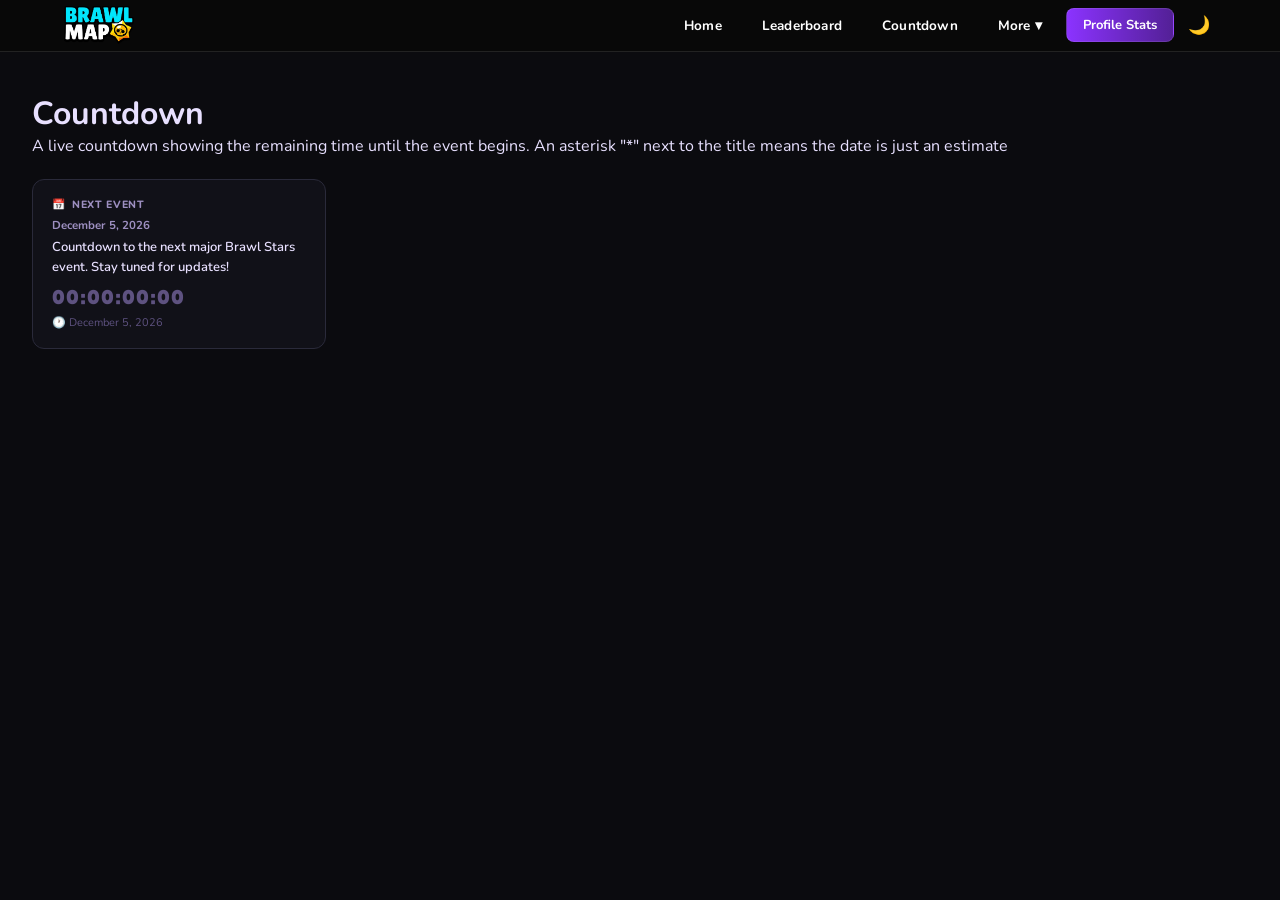
==== countdown.html @ 52364931 "Add files via upload" ====
<!DOCTYPE html>
<html lang="en">
<head>
  <meta charset="UTF-8" />
  <meta name="viewport" content="width=device-width, initial-scale=1.0" />
  <title>Countdown - BrawlMap</title>
  <link href="https://fonts.googleapis.com/css2?family=Lilita+One&family=Nunito:wght@400;600;700;800&display=swap" rel="stylesheet">
  <link rel="stylesheet" href="designed.css">
</head>
<body>
<div id="nav-root"></div>
<script src="nav-loader.js"></script>

<!-- ══════════════════════════════════════════════════════
     COUNTDOWN PAGE
══════════════════════════════════════════════════════ -->
<div class="page active" id="page-countdown">
  <div class="standalone-wrap">
    <div class="standalone-header">
      <h1>Countdown</h1>
      <p>A live countdown showing the remaining time until the event begins. An asterisk "*" next to the title means the date is just an estimate </p>
      ️
    </div>

    <div class="countdown-grid">
      <div class="countdown-card">
        <div class="cd-label"><span>📅</span>Next Event</div>
        <div class="cd-subtitle">December 5, 2026</div>
        <div class="cd-desc">Countdown to the next major Brawl Stars event. Stay tuned for updates!</div>
        <div class="cd-time" id="countdown-timer"></div>
        <div class="cd-footer">🕐 December 5, 2026</div>
      </div>
    </div>
  </div>
</div>

<script>
function pad(n) { return String(n).padStart(2,'0'); }

function updateCountdown() {
  const targetDate = new Date('2026-12-05T00:00:00');
  const now = new Date();
  const diff = targetDate - now;

  if (diff <= 0) {
    document.getElementById('countdown-timer').textContent = '00:00:00:00';
    document.getElementById('countdown-timer').className = 'cd-time ended';
    return;
  }

  const days = Math.floor(diff / (1000 * 60 * 60 * 24));
  const hours = Math.floor((diff % (1000 * 60 * 60 * 24)) / (1000 * 60 * 60));
  const minutes = Math.floor((diff % (1000 * 60 * 60)) / (1000 * 60));
  const seconds = Math.floor((diff % (1000 * 60)) / 1000);

  const timeString = days > 0 ? `${days}:${pad(hours)}:${pad(minutes)}:${pad(seconds)}` : `${pad(hours)}:${pad(minutes)}:${pad(seconds)}`;
  document.getElementById('countdown-timer').textContent = timeString;
  document.getElementById('countdown-timer').className = 'cd-time';
}

updateCountdown();
setInterval(updateCountdown, 1000);
</script>

</body>
</html>
---- designed.css ----
/* ═══════════════════════════════════════════════
   designed.css — BrawlMap shared design system
   ═══════════════════════════════════════════════ */

/* ── Reset & Base ── */
*, *::before, *::after { box-sizing: border-box; margin: 0; padding: 0; }

:root {
  --bg:         #0b0b0f;
  --bg2:        #111118;
  --bg3:        #18181f;
  --border:     #2a2a3a;
  --border2:    #3a3a50;
  --gold:       #1e1e28;
  --gold1:      #ffd037;
  --gold2:      #1e1e28;
  --white:      #ffffff;
  --purple:     #7c3aed;
  --purple2:    #a855f7;
  --purple3:    #c084fc;
  --text:       #e8e0ff;
  --text2:      #9d8fc0;
  --text3:      #5e5280;
  --radius:     12px;
  --radius-sm:  4px;
}

body {
  background: var(--bg);
  min-height: 100vh;
  font-family: 'Nunito', sans-serif;
  color: var(--text);
}

/* ── NAV ── */
nav {
  background: #080808;
  border-bottom: 1px solid #222222;
  display: flex;
  align-items: center;
  padding: 0 4rem;
  position: sticky;
  top: 0;
  z-index: 200;
}

.nav-logo {
  display: inline-flex;
  align-items: center;
  margin-right: 1.5rem;
  padding: 0.4rem 0;
  text-decoration: none;
}

.nav-logo-img {
  display: block;
  height: 38px;
  width: auto;
}

.nav-right { display: flex; align-items: center; gap: 8px; margin-left: auto; }

.nav-dropdown a.disabled {
  opacity: 0.45;
  cursor: default;
  pointer-events: none;
}

/*--- Nav tabs ------------------------------------------------------------------------------------------*/

.nav-tab {
  padding: 0 1rem;
  height: 36px;
  display: flex;
  align-items: center;
  font-size: 13.5px;
  font-weight: 700;
  color: #ffffff;
  cursor: pointer;
  border-bottom: 3px solid transparent;
  transition: color 0.15s, background 0.15s, border-color 0.15s;
  letter-spacing: 0.2px;
  position: relative;
  white-space: nowrap;
  user-select: none;
  text-decoration: none;
  border-radius: 4px;
  background: transparent;
  border: none;
  appearance: none;
  font-family: inherit;
  line-height: 1;
}
.nav-tab:hover { color: #EBEBEB; background: rgba(255,255,255,0.1); }
.nav-tab.active { color: #fff; border-bottom-color: transparent; background: rgba(255,255,255,0.12); }
.nav-tab.disabled {
  opacity: 0.4;
  cursor: default;
  pointer-events: none;
}

.nav-badge {
  background: var(--purple);
  color: #fff;
  font-size: 10px;
  font-weight: 800;
  padding: 1px 5px;
  border-radius: 20px;
  margin-left: 5px;
}

/* More dropdown */
.nav-more-wrap { position: relative; }
.nav-more-wrap .nav-tab { gap: 4px; }

.nav-dropdown {
  display: none;
  position: absolute;
  top: calc(100% + 4px);
  right: 0;
  background: #13131c;
  border: 1px solid var(--border2);
  border-radius: var(--radius-sm);
  min-width: 170px;
  box-shadow: 0 8px 32px rgba(0,0,0,0.5);
  z-index: 300;
  overflow: hidden;
}
.nav-more-wrap:hover .nav-dropdown,
.nav-more-wrap.open  .nav-dropdown { display: block; }

.nav-dropdown a {
  display: flex;
  align-items: center;
  gap: 10px;
  padding: 10px 16px;
  font-size: 13px;
  font-weight: 700;
  color: var(--text2);
  text-decoration: none;
  transition: background 0.12s, color 0.12s;
}
.nav-dropdown a:hover { background: var(--bg3); color: var(--text); }
.nav-dropdown a .dd-icon { font-size: 14px; }

/* Profile Stats button */
.btn-profile {
  background: linear-gradient(90deg, #8B33FF 0%, #532096 100%);
  color: #fff;
  font-size: 13px;
  font-weight: 700;
  padding: 7px 16px;
  border-radius: 8px;
  border: 1px solid rgba(255,255,255,0.1);
  cursor: pointer;
  font-family: 'Nunito', sans-serif;
  transition: filter 0.15s;
  white-space: nowrap;
  text-decoration: none;
}
.btn-profile:hover { filter: brightness(1.05); }

.nav-dark-btn {
  background: none;
  border: none;
  color: var(--text2);
  font-size: 18px;
  cursor: pointer;
  padding: 4px 6px;
  line-height: 1;
}

/* ── PAGE WRAPPER ── */
.page { display: none; }
.page.active { display: block; }

/* ── HOME ── */
.home-wrap {
  max-width: 93%;
  margin: 0 auto;
  padding: 2.5rem 0.1rem 4rem;
}

/* ── NEWS ── */
.news-wrap {
  max-width: 93%;
  margin: 0 auto;
  padding: 2.5rem 0.1rem 4rem;
}

/* Hero update card */
.hero-update {
  background: var(--bg2);
  border: 1px solid var(--border);
  border-radius: var(--radius);
  padding: 1.75rem 2rem;
  margin-bottom: 2.5rem;
}
.hero-update h1 {
  font-family: 'Lilita One', cursive;
  font-size: 22px;
  font-weight: 300;
  color: #fff;
  margin-bottom: 6px;
  line-height: 1.15;
}
.hero-update p { color: var(--text2); font-size: 13.5px; line-height: 1.6; }
.hero-update-btns { display: flex; gap: 10px; margin-top: 1rem; align-items: center; }

.btn-update {
  background: #111118;
  border: 1.5px solid var(--border2);
  color: var(--text);
  font-family: 'Nunito', sans-serif;
  font-size: 13px;
  font-weight: 700;
  padding: 8px 18px;
  border-radius: 8px;
  cursor: pointer;
  transition: border-color 0.15s, color 0.15s;
  text-decoration: none;
}
.btn-update:hover { border-color: var(--text); color: var(--text); }

.btn-ghost {
  background: none;
  border: none;
  color: var(--text2);
  font-family: 'Nunito', sans-serif;
  font-size: 13px;
  font-weight: 600;
  cursor: pointer;
  padding: 8px 4px;
  text-decoration: none;
}
.btn-ghost:hover { color: var(--text); }

/* Section headings */
.section-title {
  font-family: 'Lilita One', cursive;
  font-size: 26px;
  color: #fff;
  margin-bottom: 6px;
}
.section-sub {
  font-size: 13px;
  color: var(--text2);
  margin-bottom: 1.5rem;
  line-height: 1.6;
}

/* ── COUNTDOWN ── */
.countdown-grid {
  display: grid;
  grid-template-columns: repeat(auto-fill, minmax(280px, 1fr));
  gap: 14px;
  margin-bottom: 3rem;
}

.countdown-card {
  background: var(--bg2);
  border: 1px solid var(--border);
  border-radius: var(--radius);
  padding: 1.1rem 1.2rem;
  display: flex;
  flex-direction: column;
  gap: 5px;
}

.cd-label {
  display: flex;
  align-items: center;
  gap: 6px;
  font-size: 10.5px;
  font-weight: 800;
  color: var(--text2);
  text-transform: uppercase;
  letter-spacing: 0.7px;
}
.cd-subtitle { font-size: 11.5px; font-weight: 700; color: var(--text2); }
.cd-desc     { font-size: 13px; font-weight: 600; color: var(--text); line-height: 1.5; flex: 1; }
.cd-time     { font-family: 'Lilita One', cursive; font-size: 26px; color: #fff; letter-spacing: 1px; margin-top: 4px; }
.cd-time.ended { color: var(--text3); font-size: 20px; }
.cd-footer   { display: flex; align-items: center; gap: 5px; font-size: 11px; color: var(--text3); margin-top: 2px; }

/* ── CATEGORIES ── */
.categories-grid {
  display: grid;
  grid-template-columns: repeat(auto-fill, minmax(240px, 1fr));
  gap: 12px;
  margin-bottom: 3rem;
}

.category-card {
  background: var(--bg2);
  border: 1px solid var(--border);
  border-radius: var(--radius);
  padding: 1.1rem 1.2rem;
  display: flex;
  align-items: center;
  gap: 1rem;
  cursor: pointer;
  transition: border-color 0.15s, background 0.15s;
}
.category-card:hover { border-color: var(--border2); background: var(--bg3); }
.category-card.disabled {
  opacity: 0.38;
  cursor: default;
  pointer-events: none;
  filter: grayscale(0.4);
}

.category-icon {
  width: 50px;
  height: 50px;
  flex-shrink: 0;
  border-radius: 10px;
  display: flex;
  align-items: center;
  justify-content: center;
  font-size: 24px;
}

.cat-divider {
  width: 3px;
  height: 34px;
  background: var(--purple);
  border-radius: 4px;
  flex-shrink: 0;
}

.category-name { font-size: 14px; font-weight: 800; color: var(--purple3); margin-bottom: 4px; }
.category-desc { font-size: 12px; color: var(--text2); line-height: 1.5; }

/* ── INNER PAGE WRAPPER ── */
.inner-page {
  max-width: 940px;
  margin: 0 auto;
  padding: 2rem 2rem 4rem;
}

.inner-page.leaderboard-page {
  max-width: 96.4%;
  width: 96.4%;
}

#page-trios .inner-page {
  max-width: 92%;
  width: 92%;
}

/* ── SHARED CARD ── */
.card {
  background: var(--bg2);
  border: 1px solid var(--border);
  border-radius: var(--radius);
  padding: 1.75rem 2rem;
}

h2 { font-family: 'Lilita One', cursive; font-size: 24px; color: #fff; margin-bottom: 4px; }
.sub { font-size: 13px; color: var(--text2); margin-bottom: 1.5rem; }

/* ── INPUTS ── */
.input-group { display: flex; flex-direction: column; gap: 5px; }
.input-group label {
  font-size: 11px;
  font-weight: 800;
  color: var(--text3);
  text-transform: uppercase;
  letter-spacing: 0.7px;
}

input[type=text], select {
  background: var(--bg);
  border: 1.5px solid var(--border);
  border-radius: var(--radius-sm);
  padding: 10px 14px;
  font-size: 14px;
  color: var(--text);
  width: 100%;
  font-family: 'Nunito', sans-serif;
  transition: border-color 0.15s;
}
input[type=text]:focus, select:focus { outline: none; border-color: var(--purple2); }
select option { background: var(--bg2); }

/* ── BUTTONS ── */
.btn {
  padding: 10px 20px;
  border-radius: var(--radius-sm);
  border: none;
  background: var(--purple);
  color: #fff;
  font-size: 14px;
  font-weight: 800;
  cursor: pointer;
  font-family: 'Nunito', sans-serif;
  transition: background 0.15s, transform 0.1s;
  white-space: nowrap;
}
.btn:hover { background: var(--purple2); }
.btn:active { transform: scale(0.98); }
.btn:disabled { opacity: 0.45; cursor: not-allowed; }
.btn-full { width: 100%; }
.btn-gold {
  background: linear-gradient(135deg, var(--gold2), var(--gold));
  color: #ffffff;
}
.btn-gold:hover { opacity: 0.9; }

/* ── FEEDBACK ── */
.error {
  background: #1e0808;
  color: #f87171;
  border: 1px solid #5a1212;
  border-radius: var(--radius-sm);
  padding: 10px 14px;
  font-size: 13px;
  margin-bottom: 1rem;
  display: none;
}
.loading {
  text-align: center;
  padding: 2rem;
  color: var(--text2);
  font-size: 14px;
  display: none;
}
.spinner {
  display: inline-block;
  width: 16px;
  height: 16px;
  border: 2px solid var(--border2);
  border-top-color: var(--purple2);
  border-radius: 50%;
  animation: spin 0.7s linear infinite;
  margin-right: 8px;
  vertical-align: middle;
}
@keyframes spin { to { transform: rotate(360deg); } }

/* ── COMPARE ── */
.inputs { display: grid; grid-template-columns: 1fr auto 1fr; align-items: end; gap: 12px; margin-bottom: 1.25rem; }
.vs { font-family: 'Lilita One', cursive; font-size: 22px; color: var(--gold2); text-align: center; padding-bottom: 8px; }
.results { display: none; margin-top: 1.5rem; }
.results-grid { display: grid; grid-template-columns: 1fr 1fr; gap: 12px; margin-bottom: 1rem; }

.player-card {
  background: var(--bg);
  border: 1.5px solid var(--border);
  border-radius: var(--radius);
  padding: 1rem 1.25rem;
  position: relative;
}
.player-card.winner { border-color: var(--gold); border-width: 2px; }
.winner-badge {
  position: absolute; top: -11px; left: 50%; transform: translateX(-50%);
  background: var(--gold); color: #1a0a00; font-size: 10px; font-weight: 800;
  padding: 2px 12px; border-radius: 20px; white-space: nowrap; font-family: 'Lilita One', cursive;
}
.player-name { font-size: 16px; font-weight: 800; color: #fff; margin-bottom: 2px; white-space: nowrap; overflow: hidden; text-overflow: ellipsis; }
.player-tag  { font-size: 11px; color: var(--text3); margin-bottom: 12px; }

.stat-row {
  display: flex; justify-content: space-between; align-items: center;
  padding: 5px 0; border-bottom: 1px solid var(--border); font-size: 13px;
}
.stat-row:last-child { border-bottom: none; }
.stat-label { color: var(--text2); }
.stat-val { font-weight: 700; color: var(--text); }
.stat-val.best { color: var(--gold); }

.verdict { background: var(--bg); border: 1px solid var(--border); border-radius: var(--radius); padding: 1.25rem; text-align: center; }
.verdict-title  { font-family: 'Lilita One', cursive; font-size: 15px; color: var(--text2); margin-bottom: 4px; }
.verdict-name   { font-size: 24px; font-family: 'Lilita One', cursive; color: var(--gold); -webkit-text-stroke: 0.5px var(--gold2); }
.verdict-reason { font-size: 13px; color: var(--text2); margin-top: 6px; }

/* ── Leaderboard ───────────────────────── */

.rankings-controls {
  background: var(--bg2); 
  border: 1px solid var(--border); 
  border-radius: var(--radius);
  padding: 1.5rem; 
  margin-bottom: 1.5rem;
  display: grid; 
  grid-template-columns: 1fr 1fr auto; gap: 12px; 
  align-items: end;
}

.rankings-table { background: var(--bg2); 
  border: 1px solid var(--border); 
  border-radius: var(--radius); 
  overflow: hidden; }
.rankings-table table { 
  width: 100%; border-collapse: collapse; 
  font-size: 13px; }
.rankings-table th {
  background: var(--bg); 
  padding: 10px 16px; 
  text-align: left;
  font-size: 11px; 
  text-transform: uppercase; 
  letter-spacing: 0.6px; 
  color: var(--text3); 
  font-weight: 800;
}

.rankings-table td { padding: 10px 16px; 
  border-bottom: 1px solid var(--border); 
  color: var(--text); }
.rankings-table tr:last-child td { border-bottom: none; }
.rankings-table tr:hover td { background: var(--bg3); }
.rank-num  { font-family: 'Lilita One', cursive; color: var(--text); font-size: 15px; }
.rank-1 { color: var(--gold1); }
.rank-2 { color: #C0C0C0; }
.rank-3 { color: #CD7F32; }
.trophy-val { color: var(--gold1); font-weight: 700; }
.brawler-select-wrap { grid-column: 1 / -1; display: none; }

/* ── Brawlers ───────────────────────── */

.brawlers-controls { display: flex; gap: 12px; align-items: flex-end; margin-bottom: 1.5rem; }
.brawlers-controls .input-group { flex: 1; }

.legend      { display: flex; flex-wrap: wrap; gap: 10px; margin-bottom: 1.5rem; }
.legend-item { display: flex; align-items: center; gap: 6px; font-size: 12px; color: var(--text2); }
.legend-dot  { width: 10px; height: 10px; border-radius: 50%; flex-shrink: 0; }

.brawler-grid { display: grid; grid-template-columns: repeat(auto-fill, minmax(72px, 1fr)); gap: 8px; }

.brawler-pill {
  border-radius: 4px; 
  padding: 8px 10px; 
  text-align: center;
  border: 2px solid transparent; 
  cursor: default;
  transition: transform 0.2s, 
  box-shadow 0.12s; position: relative;
}
.brawler-pill:hover { transform: translateY(-2px); box-shadow: 0 6px 20px rgba(0,0,0,0.5); }

.tier-grey   { background: #141420; border-color: #3a3a55; }
.tier-green  { background: #0a1f12; border-color: #22c55e; }
.tier-yellow { background: #1e1800; border-color: #eab308; }
.tier-red    { background: #1e0808; border-color: #ef4444; }
.tier-purple { background: #160826; border-color: #a855f7; }

.brawler-pill-name {
  font-size: 10.5px; 
  font-weight: 700; 
  letter-spacing: 0.1px;
  white-space: nowrap; 
  overflow: hidden; 
  text-overflow: ellipsis; 
  margin-bottom: 4px;
}
.tier-grey   .brawler-pill-name { color: #7070a0; }
.tier-green  .brawler-pill-name { color: #4ade80; }
.tier-yellow .brawler-pill-name { color: #fde047; }
.tier-red    .brawler-pill-name { color: #f87171; }
.tier-purple .brawler-pill-name { color: #d8b4fe; }

.brawler-pill-power { font-size: 19px; font-family: 'Lilita One', cursive; line-height: 1; }
.tier-grey   .brawler-pill-power { color: #55558a; }
.tier-green  .brawler-pill-power { color: #22c55e; }
.tier-yellow .brawler-pill-power { color: #eab308; }
.tier-red    .brawler-pill-power { color: #ef4444; }
.tier-purple .brawler-pill-power { color: #a855f7; }

.brawler-pill-trophy { font-size: 10.5px; color: var(--text2); margin-top: 3px; }

.pill-dots   { display: flex; justify-content: center; gap: 3px; margin-top: 5px; }
.dot         { width: 6px; height: 6px; border-radius: 50%; flex-shrink: 0; }
.dot-gadget  { background: #38bdf8; }
.dot-starpow { background: #fbbf24; }
.dot-empty   { background: var(--border); }

.hc-badge{
  position: absolute;
  top: -10px;
  right: -10px;

  width: 17px;
  height: 17px;

  filter: drop-shadow(0 0 4px #a855f7);
}

.tier-summary { display: flex; gap: 8px; flex-wrap: wrap; margin-bottom: 1.25rem; }
.tier-chip    { padding: 4px 12px; border-radius: 20px; font-size: 11.5px; font-weight: 800; border: 1.5px solid; }
.chip-grey   { background: #141420; border-color: #3a3a55; color: #7070a0; }
.chip-green  { background: #0a1f12; border-color: #22c55e; color: #4ade80; }
.chip-yellow { background: #1e1800; border-color: #eab308; color: #fde047; }
.chip-red    { background: #1e0808; border-color: #ef4444; color: #f87171; }
.chip-purple { background: #160826; border-color: #a855f7; color: #d8b4fe; }

.player-header      { margin-bottom: 1.25rem; }
.player-header-name { font-family: 'Lilita One', cursive; font-size: 20px; color: #fff; }
.player-header-tag  { font-size: 12px; color: var(--text3); margin-top: 2px; }

.filter-bar { display: flex; gap: 8px; flex-wrap: wrap; margin-bottom: 1.25rem; }
.filter-btn {
  padding: 4px 14px; border-radius: 20px; font-size: 12px; font-weight: 700;
  border: 1.5px solid var(--border); background: transparent; color: var(--text2);
  cursor: pointer; font-family: 'Nunito', sans-serif; transition: all 0.12s;
}
.filter-btn:hover  { border-color: var(--gold); color: var(--gold); }
.filter-btn.active { background: var(--gold); color: #1a0a00; border-color: var(--gold); }

/* ── CHANGELOG ── */

.changelog-list { display: flex; flex-direction: column; gap: 20px; margin-top: 1.5rem; }

.cl-entry {
  background: var(--bg2);
  border: 1px solid var(--border);
  border-radius: var(--radius);
  padding: 1.4rem 1.6rem;
  position: relative;
  padding-left: 2rem;
}
.cl-entry::before {
  content: '';
  position: absolute;
  left: 0; top: 0; bottom: 0;
  width: 4px;
  border-radius: 4px 0 0 4px;
  background: var(--purple);
}
.cl-entry.major::before { background: var(--gold); }
.cl-entry.fix::before   { background: #22c55e; }

.cl-version { font-family: 'Lilita One', cursive; font-size: 16px; color: #fff; margin-bottom: 2px; }
.cl-date    { font-size: 11.5px; color: var(--text3); margin-bottom: 10px; }
.cl-items   { list-style: none; display: flex; flex-direction: column; gap: 6px; }
.cl-items li { font-size: 13px; color: var(--text2); display: flex; gap: 8px; }
.cl-items li::before { content: '–'; color: var(--text3); flex-shrink: 0; }
.cl-tag {
  display: inline-block;
  font-size: 10px; font-weight: 800;
  padding: 1px 7px; border-radius: 20px;
  margin-right: 4px;
  border: 1px solid;
}
.cl-tag.new  { background: #0a1f12; border-color: #22c55e; color: #4ade80; }
.cl-tag.fix  { background: #1e0808; border-color: #ef4444; color: #f87171; }
.cl-tag.impr { background: #160826; border-color: #a855f7; color: #d8b4fe; }
.cl-tag.perf { background: #1e1800; border-color: #eab308; color: #fde047; }

/* ── STANDALONE PAGE (countdown.html / changelog.html) ── */
.standalone-wrap {
  max-width: 1855px;
  margin: 0 auto;
  padding: 2.5rem 2rem 5rem;
}

/* ── Scrollbar ── */
::-webkit-scrollbar { width: 6px; }
::-webkit-scrollbar-track { background: var(--bg); }
::-webkit-scrollbar-thumb { background: var(--border2); border-radius: 3px; }

/* ══════════════════════════════════════════════════
   Trios card
   ══════════════════════════════════════════════════ */

.page#page-trios {
  background: #0e0b1a;
  min-height: calc(100vh - 60px);
  padding: 32px 0;
}

#page-trios h2 {
  color: #fff;
  font-family: 'Lilita One', cursive;
  font-size: 26px;
  margin-bottom: 4px;
}
#page-trios .sub {
  color: #a89ec8;
  font-size: 13px;
  margin-bottom: 14px;
}

.trios-incomplete {
  background: rgba(255,255,255,0.06);
  border-radius: 8px;
  padding: 8px 14px;
  font-size: 12.5px;
  color: #d4c8ff;
  margin-bottom: 6px;
}
.trios-incomplete b { color: #fff; }

.trios-updated {
  font-size: 11px;
  color: #6b6080;
  margin-bottom: 20px;
}

/* ── Grid ── */
.trios-grid {
  display: grid;
  grid-template-columns: repeat(5, 1fr);
  gap: 14px;
}

/* ── Card ── */
.trio-card {
  border-radius: 14px;
  padding: 14px 16px;
  position: relative;
  overflow: hidden;
  cursor: pointer;
  transition: transform .2s, box-shadow .2s;
}
.trio-card:hover {
  transform: translateY(-3px);
  box-shadow: 0 8px 24px rgba(0,0,0,0.4);
}
.trio-card.enabled {
  background: linear-gradient(135deg, #2a1f4e 0%, #1a1233 100%);
  border: 1px solid rgba(120,90,200,0.3);
}
.trio-card.disabled {
  background: linear-gradient(135deg, #1c1c2e 0%, #141420 100%);
  border: 1px dashed rgba(120,90,200,0.35);
  opacity: 0.72;
}
.trio-card.featured { border: 2px dashed #7b5ce6 !important; }

/* ── Top row: avatars + badge ── */
.trio-top {
  display: flex;
  align-items: center;
  justify-content: space-between;
  margin-bottom: 10px;
}

.brawler-avatars { display: flex; }

.brawler-avatar {
  width: 42px;
  height: 42px;
  border-radius: 50%;
  background: rgba(255,255,255,0.1);
  border: 2px solid rgba(255,255,255,0.15);
  display: flex;
  align-items: center;
  justify-content: center;
  font-size: 21px;
  margin-left: -8px;
  overflow: hidden;
}
.brawler-avatar:first-child { margin-left: 0; }
.brawler-avatar img { width: 100%; height: 100%; object-fit: cover; }

/* ── Status badges ── */
.status-badge {
  font-size: 11px;
  font-weight: 800;
  padding: 4px 11px;
  border-radius: 20px;
  white-space: nowrap;
}
.status-active   { background: rgba(30,200,120,0.15); color: #3dffa0; border: 1px solid rgba(30,200,120,0.3); }
.status-pending  { background: rgba(100,80,220,0.15); color: #b09ef8; border: 1px solid rgba(100,80,220,0.3); }
.status-disabled { background: rgba(120,120,160,0.12); color: #8880aa; border: 1px solid rgba(120,120,160,0.2); }

/* ── Card text ── */
.trio-name {
  color: #e8e0ff;
  font-size: 14px;
  font-weight: 800;
  margin: 0 0 4px;
}
.trio-days {
  font-size: 13px;
  font-weight: 700;
  color: #3dffa0;
  margin-bottom: 10px;
}
.trio-days.grey { color: #6b6080; }

/* ── Brawler name tags ── */
.brawler-names { display: flex; gap: 6px; flex-wrap: wrap; }
.brawler-name-tag {
  background: rgba(255,255,255,0.06);
  border-radius: 6px;
  padding: 3px 8px;
  font-size: 11px;
  color: #b0a0d8;
  font-weight: 700;
}

/* ── Buffies ── */
.buffies-row { display: flex; gap: 5px; margin-top: 8px; }
.buffi {
  font-size: 14px;
  background: rgba(255,255,255,0.06);
  border-radius: 6px;
  padding: 3px 7px;
}

/* ── Description ── */
.trio-desc {
  font-size: 12px;
  color: #7a6a9a;
  margin-top: 10px;
  line-height: 1.5;
}

.empty-msg { color: #6b6080; font-size: 13px; padding: 1rem 0; }

/* ══════════════════════════════════════════════════
   Profile page
   ══════════════════════════════════════════════════ */

.profile-inner {
  max-width: 93%;
  width: 93%;
}

/* Tag search card */
.profile-tag-card {
  margin-bottom: 1.5rem;
}
.profile-tag-row {
  display: flex;
  gap: 12px;
  align-items: flex-end;
}

/* Header bar: name/tag left, tabs right */
.profile-header-bar {
  display: flex;
  align-items: center;
  justify-content: space-between;
  margin-bottom: 1.25rem;
  flex-wrap: wrap;
  gap: 12px;
}
.profile-header-name {
  font-family: 'Lilita One', cursive;
  font-size: 22px;
  color: #fff;
}
.profile-header-tag {
  font-size: 12px;
  color: var(--text3);
  margin-top: 2px;
}

/* Tabs */
.profile-tabs {
  display: flex;
  gap: 6px;
}
.profile-tab-btn {
  background: transparent;
  border: 1.5px solid var(--border2);
  border-radius: var(--radius-sm);
  color: var(--text2);
  font-family: 'Nunito', sans-serif;
  font-size: 13px;
  font-weight: 700;
  padding: 6px 18px;
  cursor: pointer;
  transition: all 0.15s;
}
.profile-tab-btn:hover { border-color: var(--purple2); color: var(--text); }
.profile-tab-btn.active { background: var(--purple); border-color: var(--purple); color: #fff; }

/* Tab content panels */
.profile-content { display: none; }
.profile-content.active { display: block; }

/* Stats grid */
.profile-stats-grid {
  display: grid;
  grid-template-columns: repeat(auto-fill, minmax(160px, 1fr));
  gap: 12px;
}
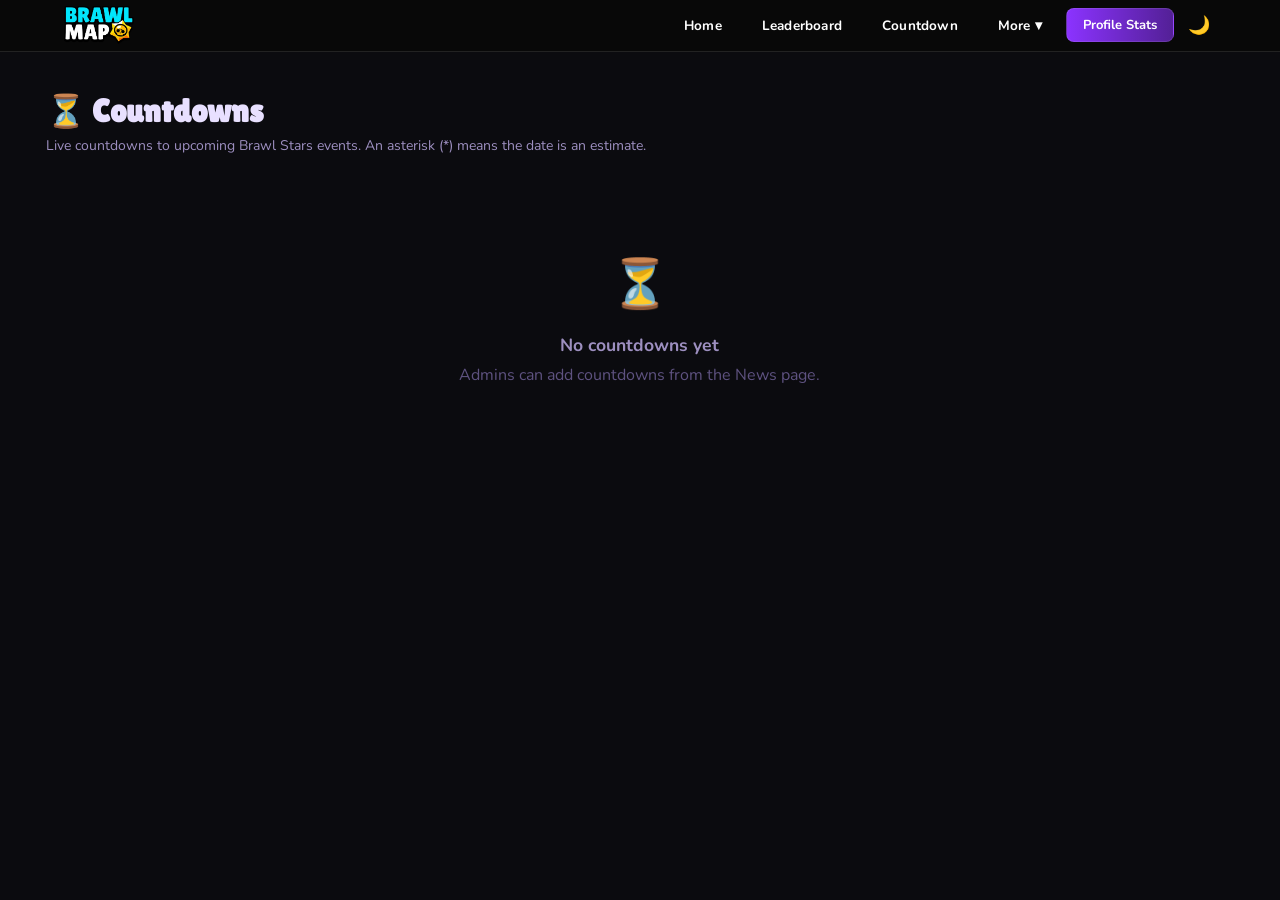
==== commit d704606d: "Add files via upload" ====
--- a/countdown.html
+++ b/countdown.html
@@ -6,61 +6,121 @@
   <title>Countdown - BrawlMap</title>
   <link href="https://fonts.googleapis.com/css2?family=Lilita+One&family=Nunito:wght@400;600;700;800&display=swap" rel="stylesheet">
   <link rel="stylesheet" href="designed.css">
+  <style>
+    .standalone-wrap { max-width: 93%; margin: 0 auto; padding: 2.5rem 0.1rem 4rem; }
+    .standalone-header { margin-bottom: 2rem; }
+    .standalone-header h1 { font-family: 'Lilita One', cursive; font-size: 2rem; color: var(--text); }
+    .standalone-header p  { font-size: 14px; color: var(--text2); margin-top: 0.4rem; }
+    .countdown-grid {
+      display: grid;
+      grid-template-columns: repeat(auto-fill, minmax(260px, 1fr));
+      gap: 12px;
+    }
+    .cd-news-card {
+      background: var(--bg2);
+      border: 1px solid var(--border);
+      border-radius: var(--radius);
+      padding: 1.1rem 1.2rem;
+      display: flex;
+      flex-direction: column;
+      gap: 5px;
+    }
+    .cd-label  { display:flex; align-items:center; gap:6px; font-size:10.5px; font-weight:800; color:var(--text2); text-transform:uppercase; letter-spacing:0.7px; }
+    .cd-title  { font-size:14px; font-weight:800; color:var(--text); }
+    .cd-desc   { font-size:12.5px; color:var(--text2); line-height:1.5; }
+    .cd-time   { font-family:'Lilita One',cursive; font-size:24px; color:#fff; letter-spacing:1px; margin-top:4px; }
+    .cd-time.ended { color:var(--text3); font-size:16px; }
+    .cd-footer { font-size:11px; color:var(--text3); margin-top:2px; }
+    .cd-empty  { text-align:center; padding:4rem 1rem; color:var(--text3); grid-column:1/-1; }
+    .cd-empty-icon { font-size:3rem; margin-bottom:1rem; }
+    .cd-empty h3 { font-size:1.1rem; color:var(--text2); margin-bottom:0.4rem; }
+  </style>
 </head>
 <body>
 <div id="nav-root"></div>
 <script src="nav-loader.js"></script>
 
-<!-- ══════════════════════════════════════════════════════
-     COUNTDOWN PAGE
-══════════════════════════════════════════════════════ -->
 <div class="page active" id="page-countdown">
   <div class="standalone-wrap">
     <div class="standalone-header">
-      <h1>Countdown</h1>
-      <p>A live countdown showing the remaining time until the event begins. An asterisk "*" next to the title means the date is just an estimate </p>
-      ️
+      <h1>⏳ Countdowns</h1>
+      <p>Live countdowns to upcoming Brawl Stars events. An asterisk (*) means the date is an estimate.</p>
     </div>
-
-    <div class="countdown-grid">
-      <div class="countdown-card">
-        <div class="cd-label"><span>📅</span>Next Event</div>
-        <div class="cd-subtitle">December 5, 2026</div>
-        <div class="cd-desc">Countdown to the next major Brawl Stars event. Stay tuned for updates!</div>
-        <div class="cd-time" id="countdown-timer"></div>
-        <div class="cd-footer">🕐 December 5, 2026</div>
-      </div>
-    </div>
+    <div class="countdown-grid" id="countdown-grid"></div>
   </div>
 </div>
 
 <script>
+const CD_KEY = 'brawlmap_countdowns';
+
+function loadCountdowns() {
+  try { return JSON.parse(localStorage.getItem(CD_KEY) || '[]'); }
+  catch(_) { return []; }
+}
+
 function pad(n) { return String(n).padStart(2,'0'); }
 
-function updateCountdown() {
-  const targetDate = new Date('2026-12-05T00:00:00');
-  const now = new Date();
-  const diff = targetDate - now;
+function cdTimeStr(targetMs) {
+  const diff = targetMs - Date.now();
+  if (diff <= 0) return { text: 'Event started!', ended: true };
+  const days    = Math.floor(diff / 86400000);
+  const hours   = Math.floor((diff % 86400000) / 3600000);
+  const minutes = Math.floor((diff % 3600000) / 60000);
+  const seconds = Math.floor((diff % 60000) / 1000);
+  const text = days > 0
+    ? `${days}:${pad(hours)}:${pad(minutes)}:${pad(seconds)}`
+    : `${pad(hours)}:${pad(minutes)}:${pad(seconds)}`;
+  return { text, ended: false };
+}
 
-  if (diff <= 0) {
-    document.getElementById('countdown-timer').textContent = '00:00:00:00';
-    document.getElementById('countdown-timer').className = 'cd-time ended';
+function esc(str) {
+  return String(str ?? '')
+    .replace(/&/g,'&amp;').replace(/</g,'&lt;')
+    .replace(/>/g,'&gt;').replace(/"/g,'&quot;');
+}
+
+function renderCountdowns() {
+  const list = loadCountdowns();
+  const grid = document.getElementById('countdown-grid');
+
+  if (list.length === 0) {
+    grid.innerHTML = `
+      <div class="cd-empty">
+        <div class="cd-empty-icon">⏳</div>
+        <h3>No countdowns yet</h3>
+        <p>Admins can add countdowns from the News page.</p>
+      </div>`;
     return;
   }
 
-  const days = Math.floor(diff / (1000 * 60 * 60 * 24));
-  const hours = Math.floor((diff % (1000 * 60 * 60 * 24)) / (1000 * 60 * 60));
-  const minutes = Math.floor((diff % (1000 * 60 * 60)) / (1000 * 60));
-  const seconds = Math.floor((diff % (1000 * 60)) / 1000);
+  grid.innerHTML = list.map(cd => {
+    const dateStr = new Date(cd.targetMs).toLocaleDateString('en-US', {
+      month: 'long', day: 'numeric', year: 'numeric'
+    });
+    const { text, ended } = cdTimeStr(cd.targetMs);
+    return `
+      <div class="cd-news-card">
+        <div class="cd-label"><span>⏳</span>Countdown${cd.estimate ? ' *' : ''}</div>
+        <div class="cd-title">${esc(cd.title)}</div>
+        ${cd.desc ? `<div class="cd-desc">${esc(cd.desc)}</div>` : ''}
+        <div class="cd-time${ended ? ' ended' : ''}" id="cd-time-${cd.id}">${text}</div>
+        <div class="cd-footer">📅 ${dateStr}</div>
+      </div>`;
+  }).join('');
 
-  const timeString = days > 0 ? `${days}:${pad(hours)}:${pad(minutes)}:${pad(seconds)}` : `${pad(hours)}:${pad(minutes)}:${pad(seconds)}`;
-  document.getElementById('countdown-timer').textContent = timeString;
-  document.getElementById('countdown-timer').className = 'cd-time';
+  function updateTimes() {
+    list.forEach(cd => {
+      const el = document.getElementById(`cd-time-${cd.id}`);
+      if (!el) return;
+      const { text, ended } = cdTimeStr(cd.targetMs);
+      el.textContent = text;
+      el.className = 'cd-time' + (ended ? ' ended' : '');
+    });
+  }
+  setInterval(updateTimes, 1000);
 }
 
-updateCountdown();
-setInterval(updateCountdown, 1000);
+renderCountdowns();
 </script>
-
 </body>
 </html>
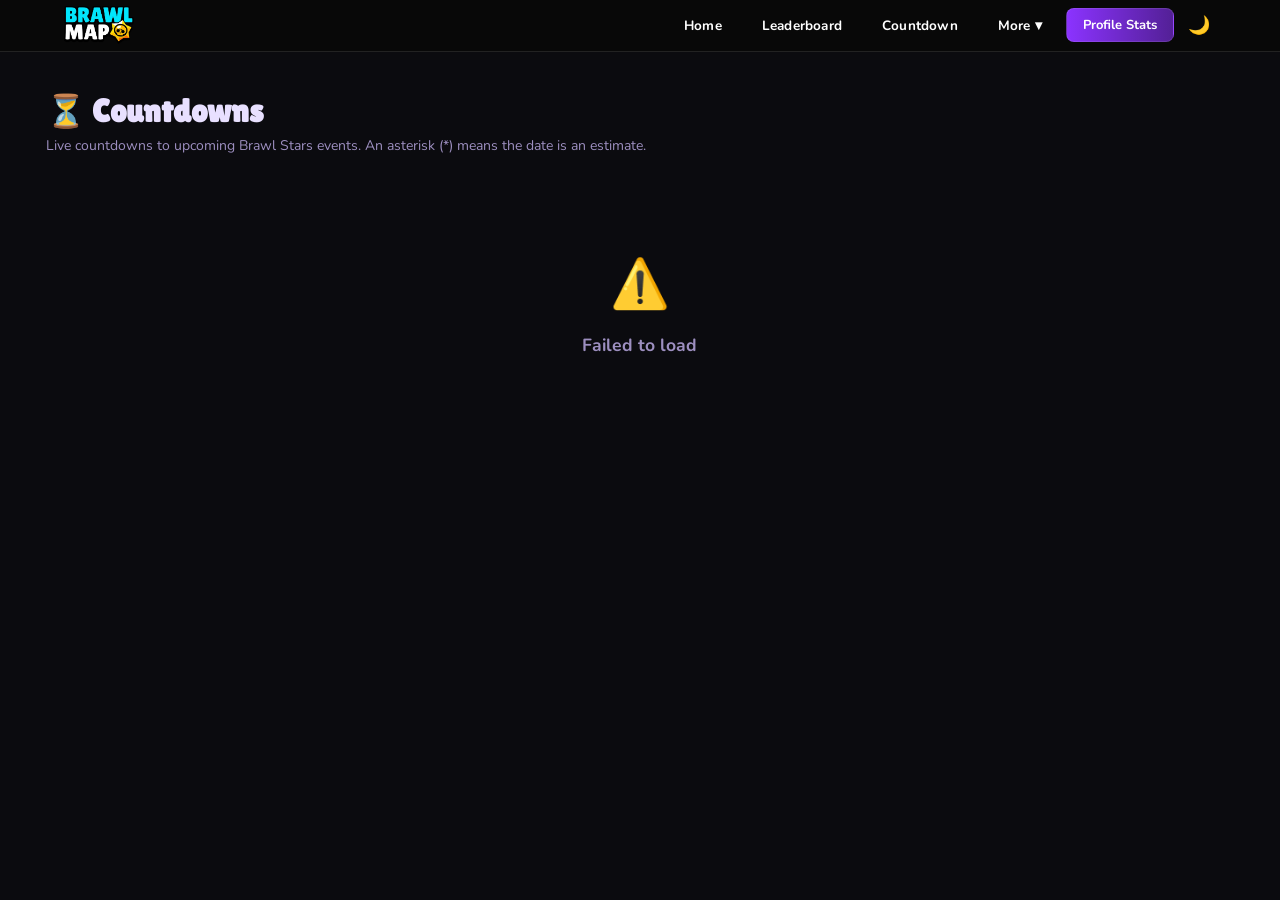
==== commit e23953b7: "Add files via upload" ====
--- a/countdown.html
+++ b/countdown.html
@@ -51,12 +51,7 @@
 </div>
 
 <script>
-const CD_KEY = 'brawlmap_countdowns';
-
-function loadCountdowns() {
-  try { return JSON.parse(localStorage.getItem(CD_KEY) || '[]'); }
-  catch(_) { return []; }
-}
+const CMS_API = 'https://test-production-182c.up.railway.app';
 
 function pad(n) { return String(n).padStart(2,'0'); }
 
@@ -79,16 +74,25 @@
     .replace(/>/g,'&gt;').replace(/"/g,'&quot;');
 }
 
-function renderCountdowns() {
-  const list = loadCountdowns();
+async function renderCountdowns() {
   const grid = document.getElementById('countdown-grid');
+  grid.innerHTML = '<div class="cd-empty"><div class="cd-empty-icon">⏳</div><p>Loading…</p></div>';
+
+  let list = [];
+  try {
+    const res = await fetch(CMS_API + '/cms/countdowns');
+    list = await res.json();
+  } catch(e) {
+    grid.innerHTML = '<div class="cd-empty"><div class="cd-empty-icon">⚠️</div><h3>Failed to load</h3></div>';
+    return;
+  }
 
   if (list.length === 0) {
     grid.innerHTML = `
       <div class="cd-empty">
         <div class="cd-empty-icon">⏳</div>
         <h3>No countdowns yet</h3>
-        <p>Admins can add countdowns from the News page.</p>
+        <p>Check back soon!</p>
       </div>`;
     return;
   }
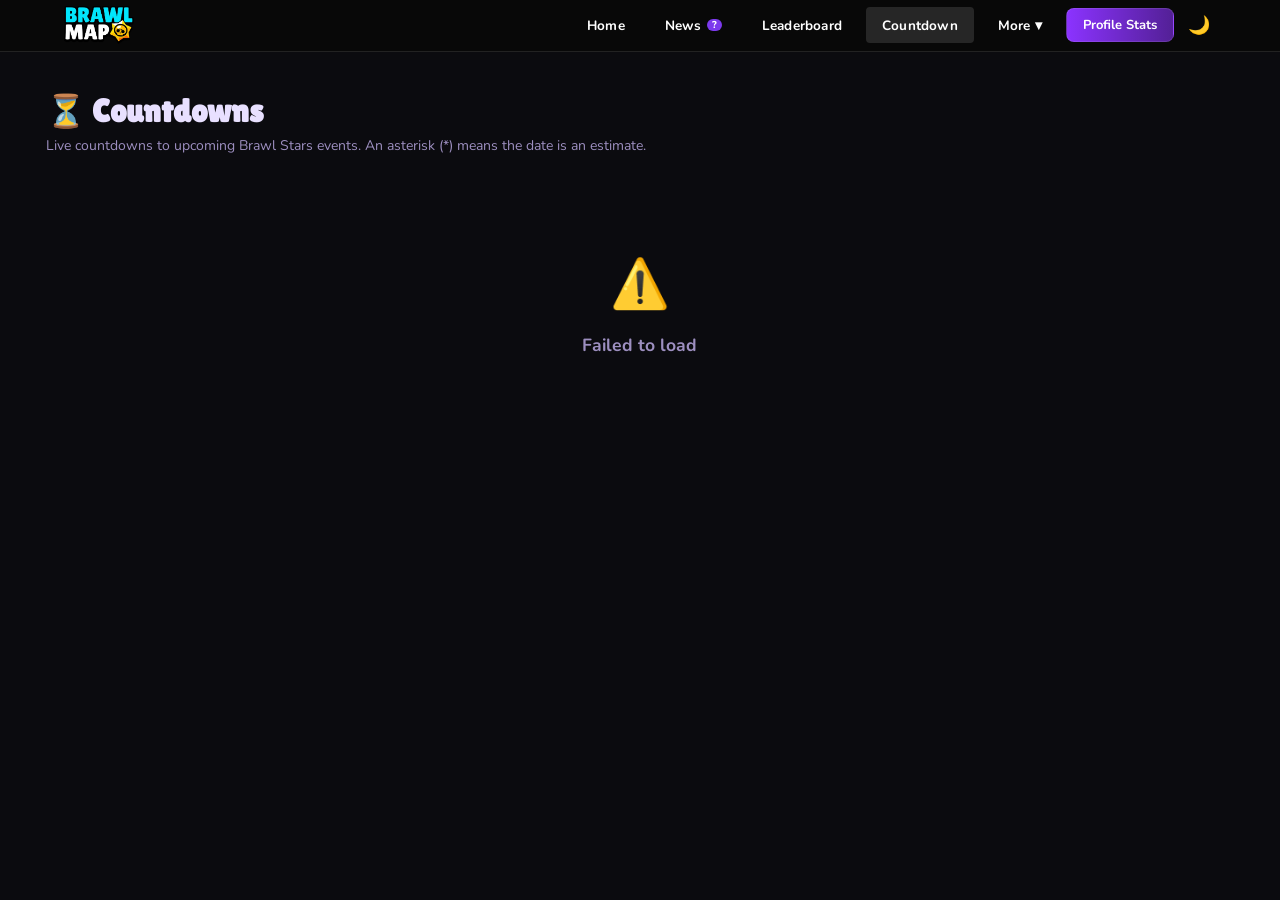
==== commit 798ff66a: "Add files via upload" ====
--- a/countdown.html
+++ b/countdown.html
@@ -3,7 +3,7 @@
 <head>
   <meta charset="UTF-8" />
   <meta name="viewport" content="width=device-width, initial-scale=1.0" />
-  <title>Countdown - BrawlMap</title>
+  <title>BrawlMap Countdown</title>
   <link href="https://fonts.googleapis.com/css2?family=Lilita+One&family=Nunito:wght@400;600;700;800&display=swap" rel="stylesheet">
   <link rel="stylesheet" href="designed.css">
   <style>
--- a/designed.css
+++ b/designed.css
@@ -374,6 +374,7 @@
   background: var(--bg);
   border: 1.5px solid var(--border);
   border-radius: var(--radius-sm);
+  border-radius: 8px;
   padding: 10px 14px;
   font-size: 14px;
   color: var(--text);
@@ -880,4 +881,590 @@
   display: grid;
   grid-template-columns: repeat(auto-fill, minmax(160px, 1fr));
   gap: 12px;
-}+}
+
+/* ══════════════════════════════════════════════════
+News page
+══════════════════════════════════════════════════ */
+
+.news-wrap {
+  max-width: 93%;
+  margin: 0 auto;
+  padding: 2.5rem 0.1rem 4rem;
+}
+
+.news-header {
+  display: flex;
+  align-items: center;
+  justify-content: space-between;
+  margin-bottom: 2rem;
+  flex-wrap: wrap;
+  gap: 1rem;
+}
+
+.news-header h1 {
+  font-family: 'Lilita One', cursive;
+  font-size: 2rem;
+  color: var(--text);
+  letter-spacing: 0.5px;
+}
+
+/* ── Category filter pills ── */
+.category-filters {
+  display: flex;
+  gap: 12px;
+  align-items: center;
+  margin-bottom: 1.75rem;
+}
+
+.category-dropdown {
+  background: var(--bg3);
+  border: 1.5px solid var(--border);
+  border-radius: 8px;
+  color: var(--text);
+  font-family: 'Nunito', sans-serif;
+  font-size: 14px;
+  padding: 8px 12px;
+  outline: none;
+  transition: border-color 0.15s;
+  width: 160px;
+  flex-shrink: 0;
+}
+  .category-dropdown:focus { border-color: var(--purple2); }
+
+/* ── Search tab ── */
+
+.search-input {
+  background: var(--bg3);
+  border: 1.5px solid var(--border);
+  border-radius: 15px;
+  color: var(--text);
+  font-family: 'Nunito', sans-serif;
+  font-size: 24px;
+  padding: 8px 36px 8px 36px;
+  outline: none;
+  transition: border-color 0.2s, box-shadow 0.2s;
+  width: 100%;
+}
+
+.search-input:focus {
+  border-color: var(--purple2);
+  box-shadow: 0 0 0 3px rgba(124,58,237,0.12);
+}
+    
+.search-input::placeholder { color: var(--text3); }
+
+  .search-wrapper {
+  position: relative;
+  width: 230px;
+  flex-shrink: 0;
+  display: flex;
+  align-items: center;
+}
+
+.search-icon svg {
+  display: block;
+  stroke: var(--text3);
+  fill: none;
+}
+    
+.search-icon {
+  position: absolute;
+  left: 11px;
+  pointer-events: none;
+  display: flex;
+  align-items: center;
+  width: 14px;
+  height: 14px;
+}
+    
+.search-clear {
+  position: absolute;
+  right: 8px;
+  background: var(--bg3);
+  border: none;
+  color: var(--text3);
+  cursor: pointer;
+  padding: 2px;
+  display: none;
+  align-items: center;
+  justify-content: center;
+  border-radius: 50%;
+  width: 15px;
+  height: 15px;
+  font-size: 13px;
+  line-height: 1;
+  transition: background 0.15s, color 0.15s;
+}
+  .search-clear:hover { background: var(--border2); color: var(--text); }
+  .search-clear.visible { display: flex; }
+
+/* ── News grid ── */
+.news-grid {
+  display: grid;
+  grid-template-columns: repeat(auto-fill, minmax(280px, 1fr));
+  gap: 1rem;
+}
+
+@media (max-width: 768px) {
+  .news-grid { grid-template-columns: 1fr; }
+}
+
+.news-card {
+  background: var(--bg2);
+  border: 1px solid var(--border);
+  border-radius: var(--radius);
+  overflow: hidden;
+  transition: border-color 0.15s, transform 0.15s;
+  cursor: pointer;
+  text-decoration: none;
+  display: block;
+  color: inherit;
+}
+  .news-card:hover { border-color: var(--border2); transform: translateY(-2px); }
+
+    .news-card-banner {
+      width: 100%;
+      height: 200px;
+      object-fit: cover;
+      display: block;
+      background: var(--bg3);
+    }
+    .news-card-banner-placeholder {
+      width: 100%;
+      height: 200px;
+      background: linear-gradient(135deg, #1a1a2e 0%, #16213e 50%, #0f3460 100%);
+      display: flex;
+      align-items: center;
+      justify-content: center;
+      font-size: 3rem;
+    }
+
+    .news-card-body { padding: 1.1rem 1.25rem 1.25rem; }
+
+    .news-card-meta {
+      display: flex;
+      align-items: center;
+      gap: 8px;
+      margin-bottom: 0.5rem;
+      font-size: 12px;
+      color: var(--text3);
+      font-weight: 600;
+    }
+
+    .news-card-category {
+      padding: 2px 8px;
+      border-radius: 4px;
+      font-size: 11px;
+      font-weight: 800;
+      letter-spacing: 0.4px;
+      text-transform: uppercase;
+    }
+    .cat-news       { background: #1e3a5f; color: #60a5fa; }
+    .cat-maintenance{ background: #3b2200; color: #fb923c; }
+    .cat-cosmetics  { background: #2d1b4e; color: #c084fc; }
+    .cat-brawlpass  { background: #1a3320; color: #4ade80; }
+    .cat-brawltalk  { background: #3a1a1a; color: #fbbf24; }
+    .cat-countdown  { background: #1a2b3a; color: #38bdf8; }
+
+    .news-card-title {
+      font-size: 15px;
+      font-weight: 800;
+      color: var(--text);
+      margin-bottom: 0.35rem;
+      line-height: 1.3;
+    }
+    .news-card-excerpt {
+      font-size: 13px;
+      color: var(--text2);
+      line-height: 1.55;
+    }
+
+    /* ── Empty state ── */
+    .news-empty {
+      text-align: center;
+      padding: 4rem 1rem;
+      color: var(--text3);
+      grid-column: 1/-1;
+    }
+    .news-empty-icon { font-size: 3rem; margin-bottom: 1rem; }
+    .news-empty h3 { font-size: 1.1rem; color: var(--text2); margin-bottom: 0.4rem; }
+
+    /* ── Admin toggle button ── */
+    .admin-toggle {
+      padding: 7px 16px;
+      background: rgba(124,58,237,0.15);
+      border: 1.5px solid var(--purple);
+      border-radius: 8px;
+      color: var(--purple3);
+      font-family: 'Nunito', sans-serif;
+      font-size: 13px;
+      font-weight: 700;
+      cursor: pointer;
+      transition: all 0.15s;
+    }
+    .admin-toggle:hover { background: rgba(124,58,237,0.3); }
+
+    /* ── Modal overlay ── */
+    .modal-overlay {
+      display: none;
+      position: fixed;
+      inset: 0;
+      background: rgba(0,0,0,0.75);
+      z-index: 1000;
+      align-items: center;
+      justify-content: center;
+      padding: 1rem;
+    }
+    .modal-overlay.open { display: flex; }
+
+    .modal {
+      background: var(--bg2);
+      border: 1px solid var(--border2);
+      border-radius: 16px;
+      padding: 2rem;
+      width: 100%;
+      max-width: 560px;
+      max-height: 90vh;
+      overflow-y: auto;
+    }
+
+    .modal h2 {
+      font-family: 'Lilita One', cursive;
+      font-size: 1.4rem;
+      color: var(--text);
+      margin-bottom: 1.5rem;
+    }
+
+    .form-group { margin-bottom: 1rem; }
+    .form-group label {
+      display: block;
+      font-size: 12px;
+      font-weight: 700;
+      color: var(--text2);
+      margin-bottom: 5px;
+      letter-spacing: 0.4px;
+      text-transform: uppercase;
+    }
+    .form-group input,
+    .form-group textarea,
+    .form-group select {
+      width: 100%;
+      background: var(--bg3);
+      border: 1.5px solid var(--border);
+      border-radius: 8px;
+      color: var(--text);
+      font-family: 'Nunito', sans-serif;
+      font-size: 14px;
+      padding: 9px 12px;
+      outline: none;
+      transition: border-color 0.15s;
+    }
+    .form-group textarea { min-height: 90px; resize: vertical; }
+    .form-group input:focus,
+    .form-group textarea:focus,
+    .form-group select:focus { border-color: var(--purple2); }
+    .form-group select option { background: var(--bg3); }
+
+    .modal-actions {
+      display: flex;
+      gap: 10px;
+      margin-top: 1.5rem;
+      justify-content: flex-end;
+    }
+
+    .btn-cancel {
+      padding: 8px 18px;
+      background: transparent;
+      border: 1.5px solid var(--border2);
+      border-radius: 8px;
+      color: var(--text2);
+      font-family: 'Nunito', sans-serif;
+      font-size: 14px;
+      font-weight: 700;
+      cursor: pointer;
+    }
+    .btn-publish {
+      padding: 8px 18px;
+      background: var(--purple);
+      border: none;
+      border-radius: 8px;
+      color: #fff;
+      font-family: 'Nunito', sans-serif;
+      font-size: 14px;
+      font-weight: 800;
+      cursor: pointer;
+      transition: background 0.15s;
+    }
+    .btn-publish:hover { background: var(--purple2); }
+
+    /* ── Auth gate ── */
+    .auth-hint { font-size: 12px; color: var(--text3); margin-top: 6px; }
+    .auth-error { color: #f87171; font-size: 13px; margin-top: 6px; }
+
+    /* ── Admin post list in modal ── */
+    .admin-post-item {
+      display: flex;
+      align-items: center;
+      justify-content: space-between;
+      padding: 10px 12px;
+      background: var(--bg3);
+      border-radius: 8px;
+      margin-bottom: 8px;
+      gap: 10px;
+    }
+    .admin-post-item-title { font-size: 13px; font-weight: 700; color: var(--text); flex: 1; }
+    .btn-delete {
+      padding: 4px 10px;
+      background: rgba(239,68,68,0.15);
+      border: 1px solid #ef4444;
+      border-radius: 6px;
+      color: #f87171;
+      font-size: 12px;
+      font-weight: 700;
+      cursor: pointer;
+      font-family: 'Nunito', sans-serif;
+      white-space: nowrap;
+    }
+
+    /* ── Article / Single Post Page ── */
+    .post-page {
+      display: none;
+    }
+    .post-page.active {
+      display: block;
+    }
+    .post-page-wrap {
+      max-width: 1630px;
+      margin: 0 auto;
+      padding: 2rem 1.5rem 5rem;
+    }
+
+    /* Top bar: back link + copy URL */
+    .post-topbar {
+      display: flex;
+      align-items: center;
+      justify-content: space-between;
+      margin-bottom: 1.5rem;
+      flex-wrap: wrap;
+      gap: 10px;
+    }
+    .post-back {
+      display: inline-flex;
+      align-items: center;
+      gap: 6px;
+      font-size: 13px;
+      font-weight: 700;
+      color: var(--text2);
+      cursor: pointer;
+      background: none;
+      border: none;
+      font-family: 'Nunito', sans-serif;
+      padding: 0;
+      transition: color 0.15s;
+      text-decoration: none;
+    }
+    .post-back:hover { color: var(--text); }
+
+    .post-copy-url {
+      display: inline-flex;
+      align-items: center;
+      gap: 7px;
+      font-size: 13px;
+      font-weight: 700;
+      color: var(--text3);
+      cursor: pointer;
+      background: none;
+      border: none;
+      font-family: 'Nunito', sans-serif;
+      padding: 6px 12px;
+      border-radius: 8px;
+      transition: background 0.15s, color 0.15s;
+    }
+    .post-copy-url:hover { background: var(--bg3); color: var(--text2); }
+    .post-copy-url svg { flex-shrink: 0; }
+
+    /* Two-column header layout */
+    .post-header-grid {
+      display: grid;
+      grid-template-columns: 1fr auto;
+      gap: 2rem;
+      align-items: start;
+      margin-bottom: 1.75rem;
+      padding-bottom: 1.75rem;
+      border-bottom: 1px solid var(--border);
+    }
+    .post-header-left { min-width: 0; }
+
+    .post-title {
+      font-family: 'Lilita One', cursive;
+      font-size: 2.2rem;
+      color: #fff;
+      margin-bottom: 0.4rem;
+      line-height: 1.2;
+    }
+    .post-subtitle {
+      font-size: 13.5px;
+      color: var(--text3);
+      font-weight: 600;
+      margin-bottom: 1rem;
+      line-height: 1.5;
+    }
+
+    /* Prev / Next navigation */
+    .post-nav {
+      display: flex;
+      align-items: center;
+      gap: 4px;
+      margin-bottom: 1rem;
+    }
+    .post-nav-btn {
+      display: inline-flex;
+      align-items: center;
+      gap: 4px;
+      font-size: 13px;
+      font-weight: 700;
+      color: var(--text2);
+      background: none;
+      border: none;
+      font-family: 'Nunito', sans-serif;
+      padding: 4px 2px;
+      cursor: pointer;
+      transition: color 0.15s;
+      text-decoration: none;
+    }
+    .post-nav-btn:hover { color: var(--text); }
+    .post-nav-btn.disabled { opacity: 0.3; pointer-events: none; }
+    .post-nav-sep {
+      color: var(--border2);
+      font-size: 14px;
+      padding: 0 4px;
+      user-select: none;
+    }
+
+    /* Author row */
+    .post-meta {
+      font-size: 13px;
+      color: var(--text3);
+      font-weight: 600;
+      display: flex;
+      align-items: center;
+      gap: 10px;
+      flex-wrap: wrap;
+    }
+    .post-meta-avatar {
+      width: 28px;
+      height: 28px;
+      border-radius: 50%;
+      background: var(--bg3);
+      border: 1.5px solid var(--border2);
+      display: flex;
+      align-items: center;
+      justify-content: center;
+      font-size: 13px;
+      flex-shrink: 0;
+      overflow: hidden;
+    }
+    .post-meta-avatar img { width: 100%; height: 100%; object-fit: cover; }
+
+    /* Banner thumbnail (right side) */
+    .post-header-thumb {
+      width: 340px;
+      height: 210px;
+      object-fit: cover;
+      border-radius: 10px;
+      display: block;
+      flex-shrink: 0;
+    }
+    .post-header-thumb-placeholder {
+      width: 340px;
+      height: 210px;
+      border-radius: 10px;
+      background: var(--bg3);
+      border: 1px solid var(--border);
+      display: flex;
+      align-items: center;
+      justify-content: center;
+      font-size: 3rem;
+      flex-shrink: 0;
+    }
+
+    /* Body */
+    .post-body {
+      font-size: 15px;
+      color: var(--text2);
+      line-height: 1.85;
+      white-space: pre-wrap;
+    }
+    .post-body h1 { font-size: 1.5em; font-weight: 800; color: var(--text); margin: 1.25rem 0 0.4rem; }
+    .post-body h2 { font-size: 1.2em; font-weight: 800; color: var(--text); margin: 1rem 0 0.3rem; }
+    .post-body strong { color: var(--text); }
+
+    @media (max-width: 700px) {
+      .post-header-grid { grid-template-columns: 1fr; }
+      .post-header-thumb,
+      .post-header-thumb-placeholder { width: 100%; height: 180px; }
+      .post-title { font-size: 1.6rem; }
+    }
+
+    /* ── Countdowns section on news page ── */
+    .countdowns-section { margin-bottom: 2.5rem; }
+    .countdowns-section .section-title { font-size: 18px; margin-bottom: 4px; }
+    .countdowns-grid {
+      display: grid;
+      grid-template-columns: repeat(auto-fill, minmax(260px, 1fr));
+      gap: 12px;
+      margin-top: 1rem;
+    }
+    .cd-news-card {
+      background: var(--bg2);
+      border: 1px solid var(--border);
+      border-radius: var(--radius);
+      padding: 1.1rem 1.2rem;
+      display: flex;
+      flex-direction: column;
+      gap: 5px;
+    }
+    .cd-news-card .cd-label {
+      display: flex; align-items: center; gap: 6px;
+      font-size: 10.5px; font-weight: 800; color: var(--text2);
+      text-transform: uppercase; letter-spacing: 0.7px;
+    }
+    .cd-news-card .cd-title { font-size: 14px; font-weight: 800; color: var(--text); }
+    .cd-news-card .cd-desc  { font-size: 12.5px; color: var(--text2); line-height: 1.5; }
+    .cd-news-card .cd-time  { font-family: 'Lilita One', cursive; font-size: 24px; color: #fff; letter-spacing: 1px; margin-top: 4px; }
+    .cd-news-card .cd-time.ended { color: var(--text3); font-size: 16px; }
+    .cd-news-card .cd-footer { font-size: 11px; color: var(--text3); margin-top: 2px; }
+    .btn-cd-delete {
+      align-self: flex-end;
+      padding: 3px 9px;
+      background: rgba(239,68,68,0.12);
+      border: 1px solid #ef4444;
+      border-radius: 6px;
+      color: #f87171;
+      font-size: 11px;
+      font-weight: 700;
+      cursor: pointer;
+      font-family: 'Nunito', sans-serif;
+    }
+
+    /* ── Admin tabs ── */
+    .admin-tabs {
+      display: flex; gap: 6px; margin-bottom: 1.5rem;
+    }
+    .admin-tab-btn {
+      background: transparent;
+      border: 1.5px solid var(--border2);
+      border-radius: var(--radius-sm);
+      color: var(--text2);
+      font-family: 'Nunito', sans-serif;
+      font-size: 12px;
+      font-weight: 700;
+      padding: 5px 14px;
+      cursor: pointer;
+      transition: all 0.15s;
+    }
+    .admin-tab-btn:hover  { border-color: var(--purple2); color: var(--text); }
+    .admin-tab-btn.active { background: var(--purple); border-color: var(--purple); color: #fff; }
+    .admin-tab-panel { display: none; }
+    .admin-tab-panel.active { display: block; }
